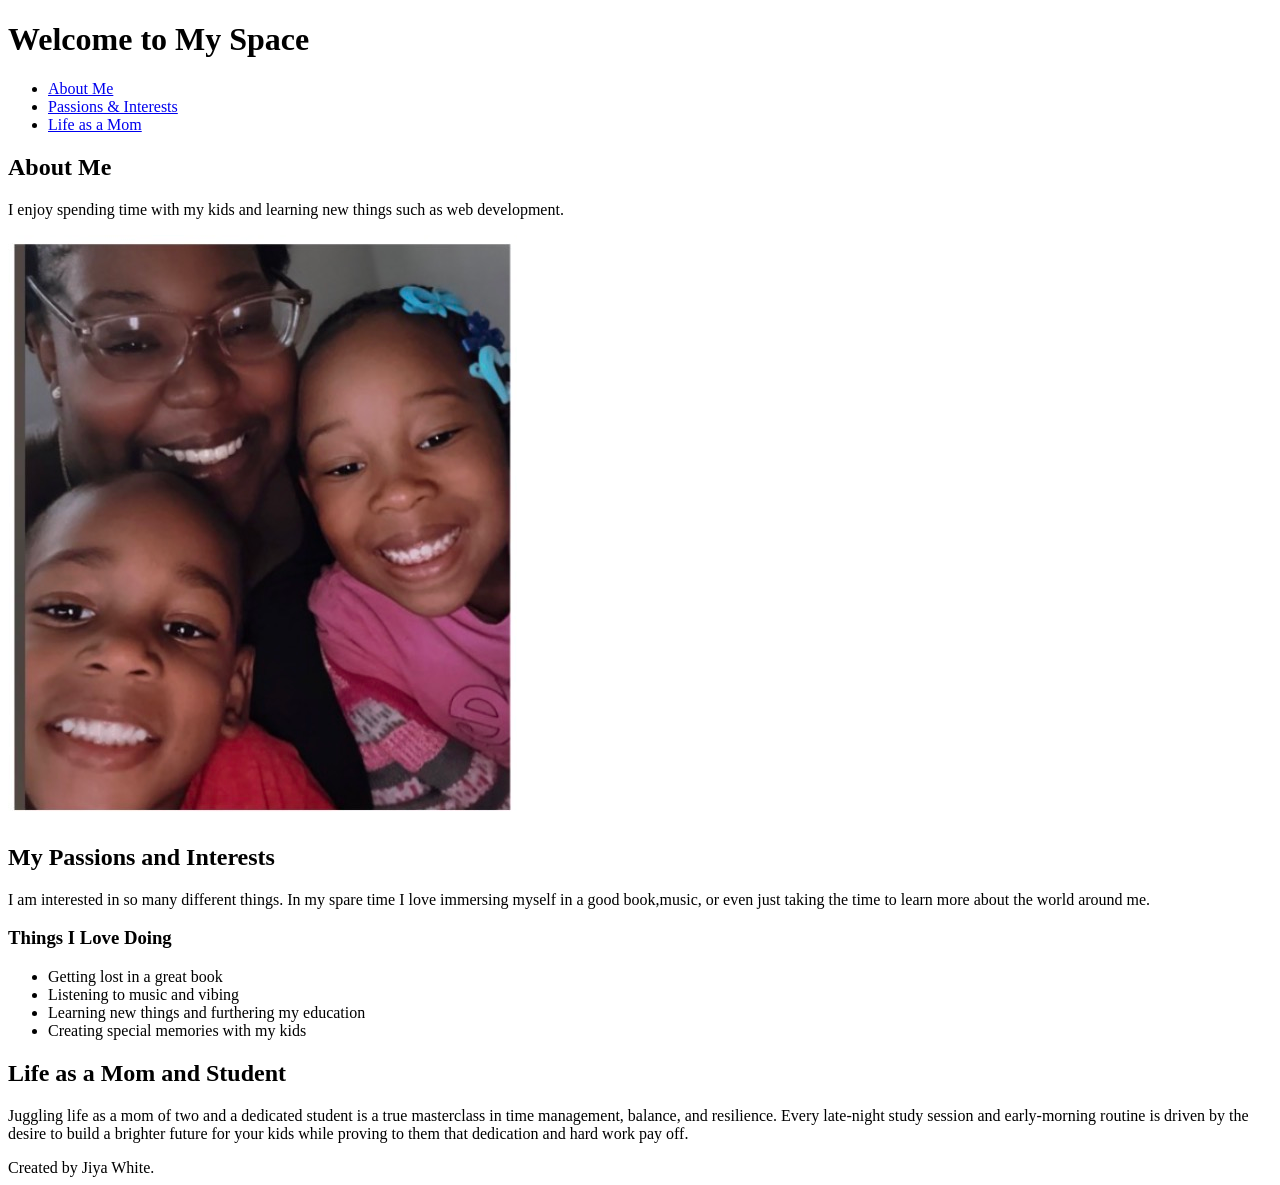
==== index.html @ 9d6f5871 "homework1" ====
<!DOCTYPE html>
<html lang="en">
<head>
<title>Home | Jiya White</title>
</head>
<body>
<header>
        <h1>Welcome to My Space</h1>
        <nav>
            <ul>
                <li><a href="#about">About Me</a></li>
                <li><a href="#hobbies">Passions & Interests</a></li>
                <li><a href="#mom-life">Life as a Mom</a></li>
            </ul>
        </nav>
    </header>

    <main>
        <section id="about">
            <h2>About Me</h2>
<p>I enjoy spending time with my kids and learning new things such as web development.</p>
<img src="IMG_5765.jpg"
alt="Me with my son and daughter">
</section>
<section id="hobbies">
<h2>My Passions and Interests</h2>
<P>I am interested in so many different things. In my spare time I love immersing myself in a good book,music, or even just taking the time to learn more about the world around me.</p>
<article>
            <h3>Things I Love Doing</h3>
            <ul>
                <li>Getting lost in a great book</li>
                <li>Listening to music and vibing</li>
                <li>Learning new things and furthering my education</li>
                <li>Creating special memories with my kids</li>
            </ul>
</section>
<section id="mom-life">
            <h2>Life as a Mom and Student</h2>
            <p>Juggling life as a mom of two and a dedicated student is a true masterclass in time management, balance, and resilience. Every late-night study session and early-morning routine is driven by the desire to build a brighter future for your kids while proving to them that dedication and hard work pay off.</p>
        </section>
</main>
<footer>Created by Jiya White.</footer>
</body>
</html>
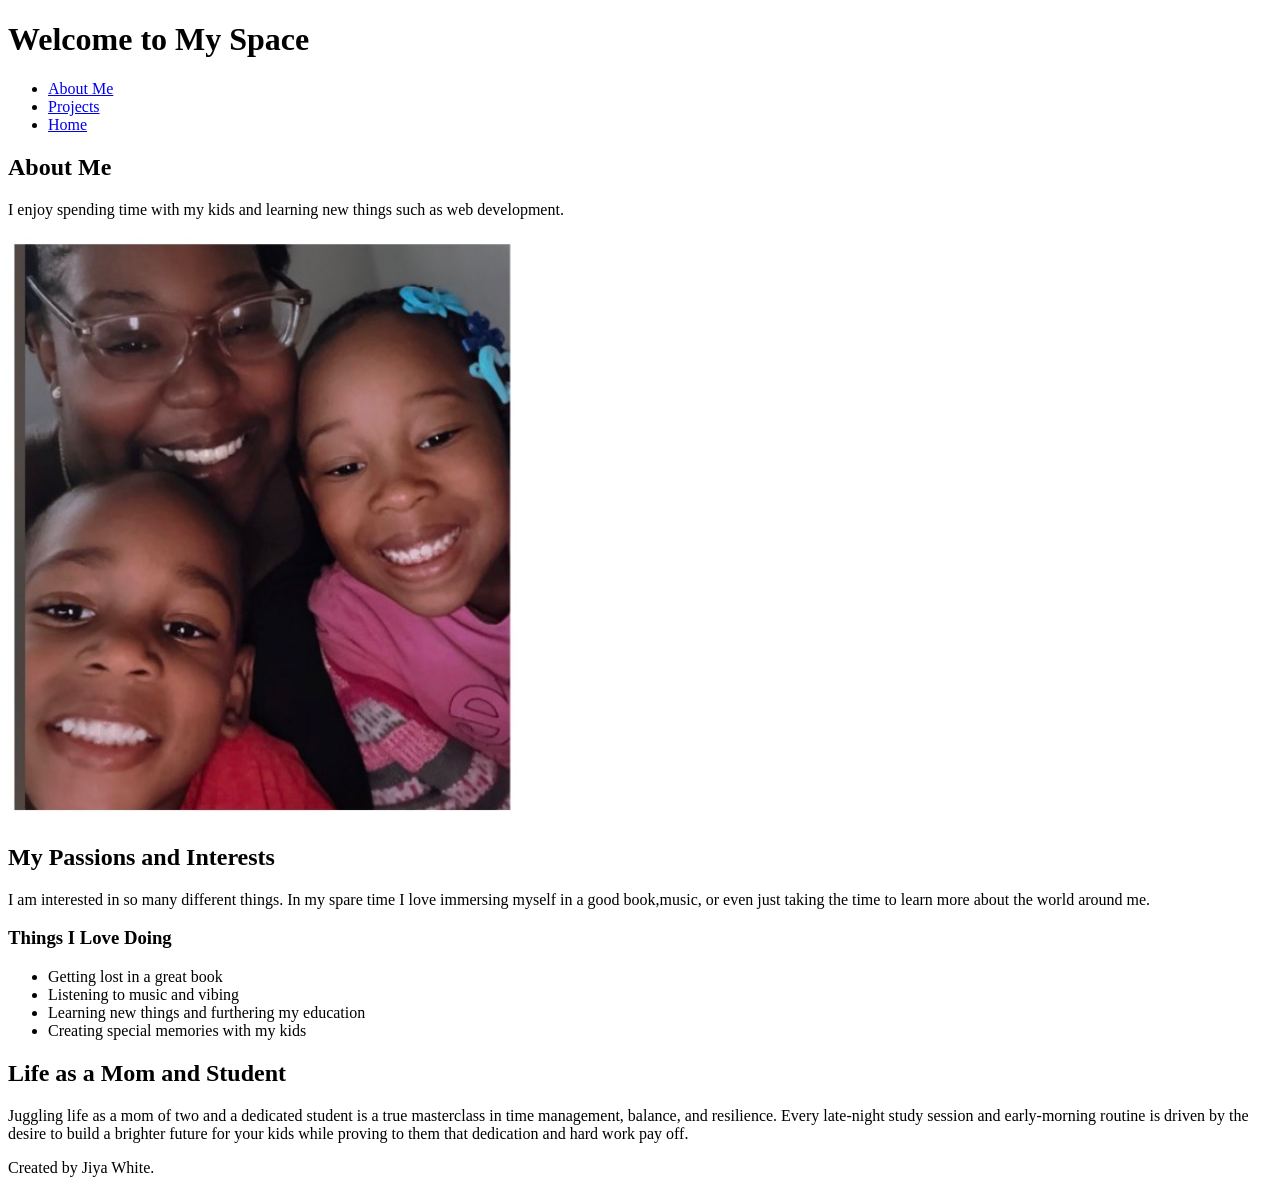
==== commit f8c7a66b: "nav bar" ====
--- a/index.html
+++ b/index.html
@@ -8,15 +8,15 @@
         <h1>Welcome to My Space</h1>
         <nav>
             <ul>
-                <li><a href="#about">About Me</a></li>
-                <li><a href="#hobbies">Passions & Interests</a></li>
-                <li><a href="#mom-life">Life as a Mom</a></li>
+                <li><a href="about.html">About Me</a></li>
+                <li><a href="projects.html">Projects</a></li>
+                <li><a href="index.html">Home</a></li>
             </ul>
         </nav>
     </header>
 
     <main>
-        <section id="about">
+    
             <h2>About Me</h2>
 <p>I enjoy spending time with my kids and learning new things such as web development.</p>
 <img src="IMG_5765.jpg"
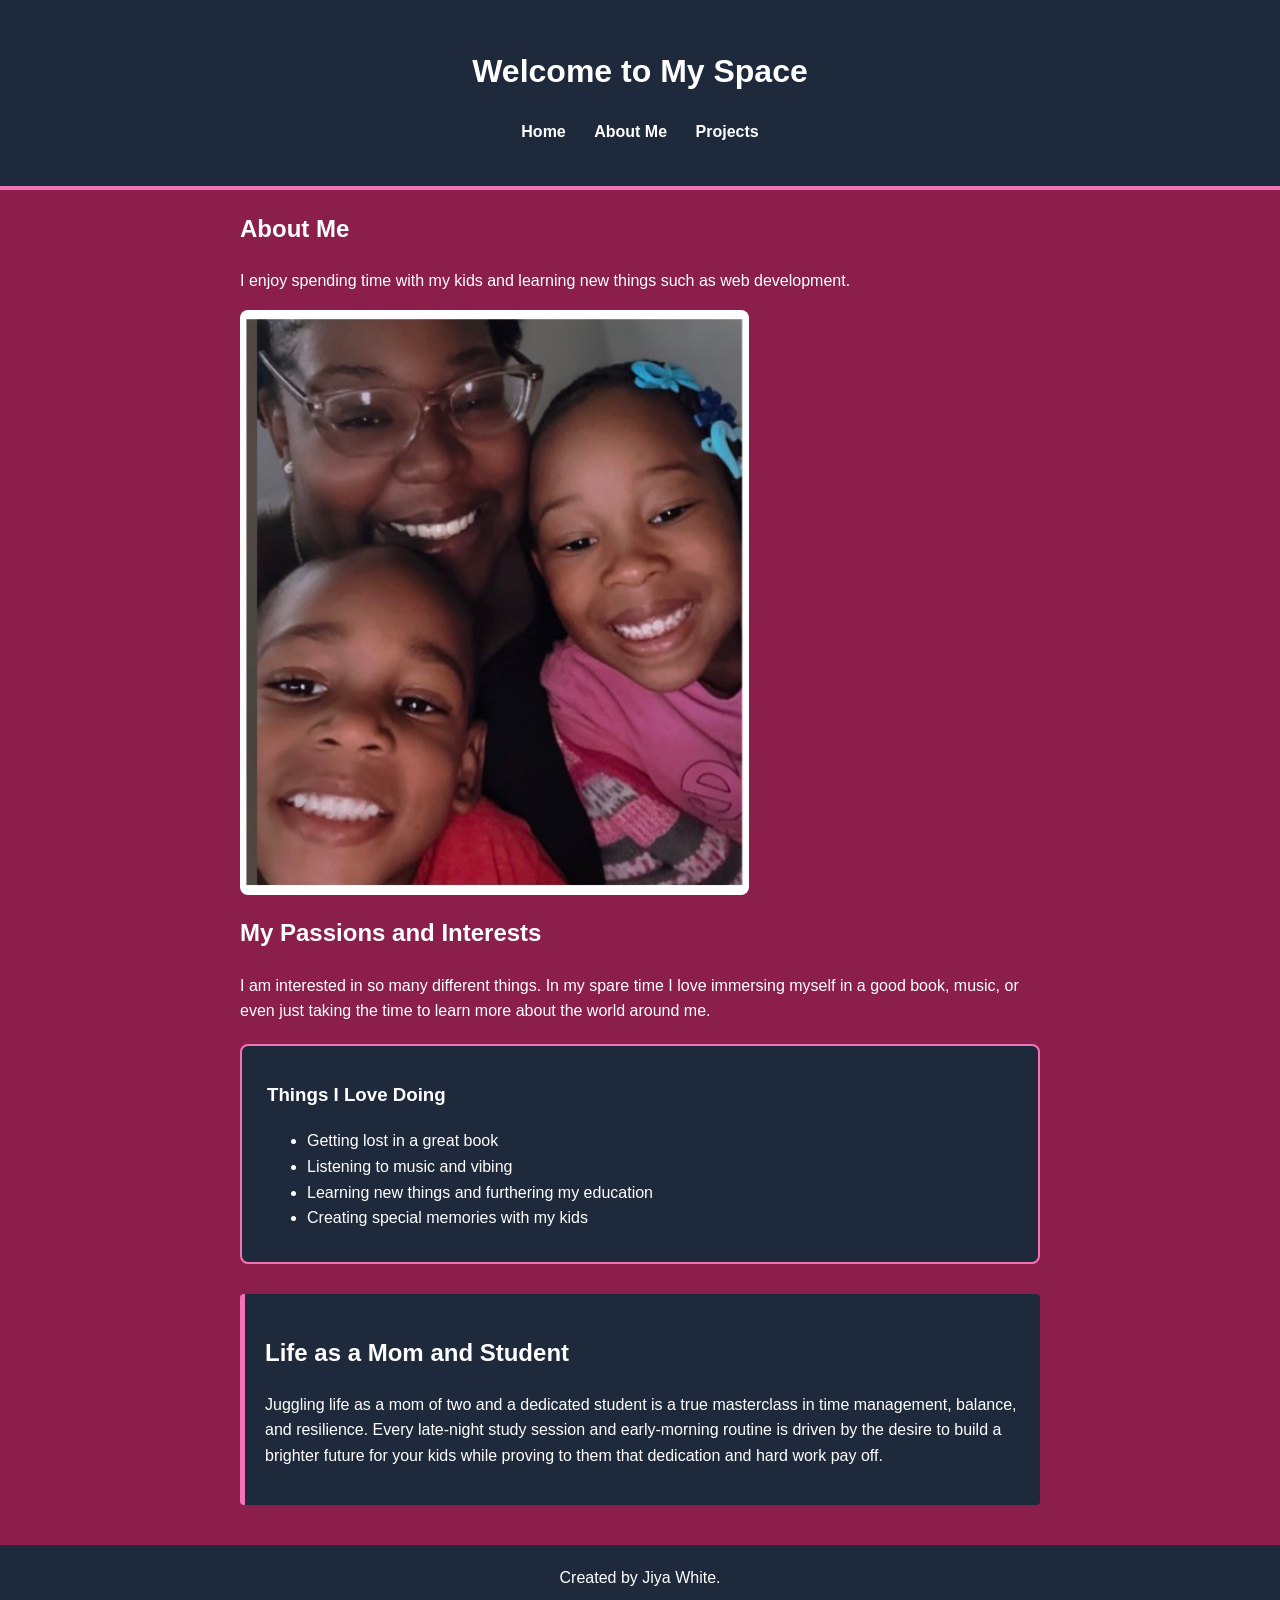
==== commit 5c4acbb7: "added css file" ====
--- a/index.html
+++ b/index.html
@@ -1,44 +1,51 @@
 <!DOCTYPE html>
 <html lang="en">
 <head>
-<title>Home | Jiya White</title>
+    <meta charset="UTF-8">
+    <meta name="viewport" content="width=device-width, initial-scale=1.0">
+    <title>Home | Jiya White</title>
+    
+    <link rel="stylesheet" href="style.css">
 </head>
 <body>
-<header>
+    <header>
         <h1>Welcome to My Space</h1>
         <nav>
             <ul>
+                <li><a href="index.html">Home</a></li>
                 <li><a href="about.html">About Me</a></li>
                 <li><a href="projects.html">Projects</a></li>
-                <li><a href="index.html">Home</a></li>
             </ul>
         </nav>
     </header>
 
     <main>
-    
+        <section id="about-intro">
             <h2>About Me</h2>
-<p>I enjoy spending time with my kids and learning new things such as web development.</p>
-<img src="IMG_5765.jpg"
-alt="Me with my son and daughter">
-</section>
-<section id="hobbies">
-<h2>My Passions and Interests</h2>
-<P>I am interested in so many different things. In my spare time I love immersing myself in a good book,music, or even just taking the time to learn more about the world around me.</p>
-<article>
-            <h3>Things I Love Doing</h3>
-            <ul>
-                <li>Getting lost in a great book</li>
-                <li>Listening to music and vibing</li>
-                <li>Learning new things and furthering my education</li>
-                <li>Creating special memories with my kids</li>
-            </ul>
-</section>
-<section id="mom-life">
+            <p>I enjoy spending time with my kids and learning new things such as web development.</p>
+            <img src="IMG_5765.jpg" alt="Me with my son and daughter" class="profile-img">
+        </section>
+
+        <section id="hobbies">
+            <h2>My Passions and Interests</h2>
+            <p>I am interested in so many different things. In my spare time I love immersing myself in a good book, music, or even just taking the time to learn more about the world around me.</p>
+            <article class="interests-card">
+                <h3>Things I Love Doing</h3>
+                <ul>
+                    <li>Getting lost in a great book</li>
+                    <li>Listening to music and vibing</li>
+                    <li>Learning new things and furthering my education</li>
+                    <li>Creating special memories with my kids</li>
+                </ul>
+            </article>
+        </section>
+
+        <section id="mom-life">
             <h2>Life as a Mom and Student</h2>
             <p>Juggling life as a mom of two and a dedicated student is a true masterclass in time management, balance, and resilience. Every late-night study session and early-morning routine is driven by the desire to build a brighter future for your kids while proving to them that dedication and hard work pay off.</p>
         </section>
-</main>
-<footer>Created by Jiya White.</footer>
+    </main>
+
+    <footer>Created by Jiya White.</footer>
 </body>
 </html>
--- a/style.css
+++ b/style.css
@@ -0,0 +1,81 @@
+body {
+    font-family: Arial, sans-serif;
+    line-height: 1.6;
+    background-color: #8b1e4b;
+    color: #ffffff;
+    margin: 0;
+    padding: 0;
+}
+
+header {
+    background-color: #1e293b;
+    color: #ffffff;
+    text-align: center;
+    padding: 25px 20px;
+    margin-bottom: 20px;
+    border-bottom: 4px solid #f472b6;
+}
+
+main {
+    max-width: 800px;
+    margin: 0 auto;
+    padding: 0 20px;
+}
+
+footer {
+    text-align: center;
+    padding: 20px;
+    background-color: #1e293b;
+    color: #ffffff;
+    margin-top: 40px;
+}
+
+nav ul {
+    list-style: none;
+    padding: 0;
+}
+
+nav li {
+    display: inline;
+    margin: 0 12px;
+}
+
+nav a {
+    color: #ffffff;
+    text-decoration: none;
+    font-weight: bold;
+}
+
+nav a:hover {
+    color: #f472b6;
+}
+
+.interests-card {
+    background-color: #1e293b;
+    color: #ffffff;
+    border: 2px solid #f472b6;
+    border-radius: 8px;
+    padding: 15px 25px;
+    margin: 20px 0;
+}
+
+.profile-img {
+    max-width: 100%;
+    height: auto;
+    border-radius: 8px;
+    display: block;
+    margin: 15px 0;
+}
+
+#mom-life {
+    background-color: #1e293b;
+    color: #ffffff;
+    border-left: 5px solid #f472b6;
+    border-radius: 4px;
+    padding: 20px;
+    margin: 25px 0;
+}
+
+#hobbies {
+    margin-bottom: 30px;
+}
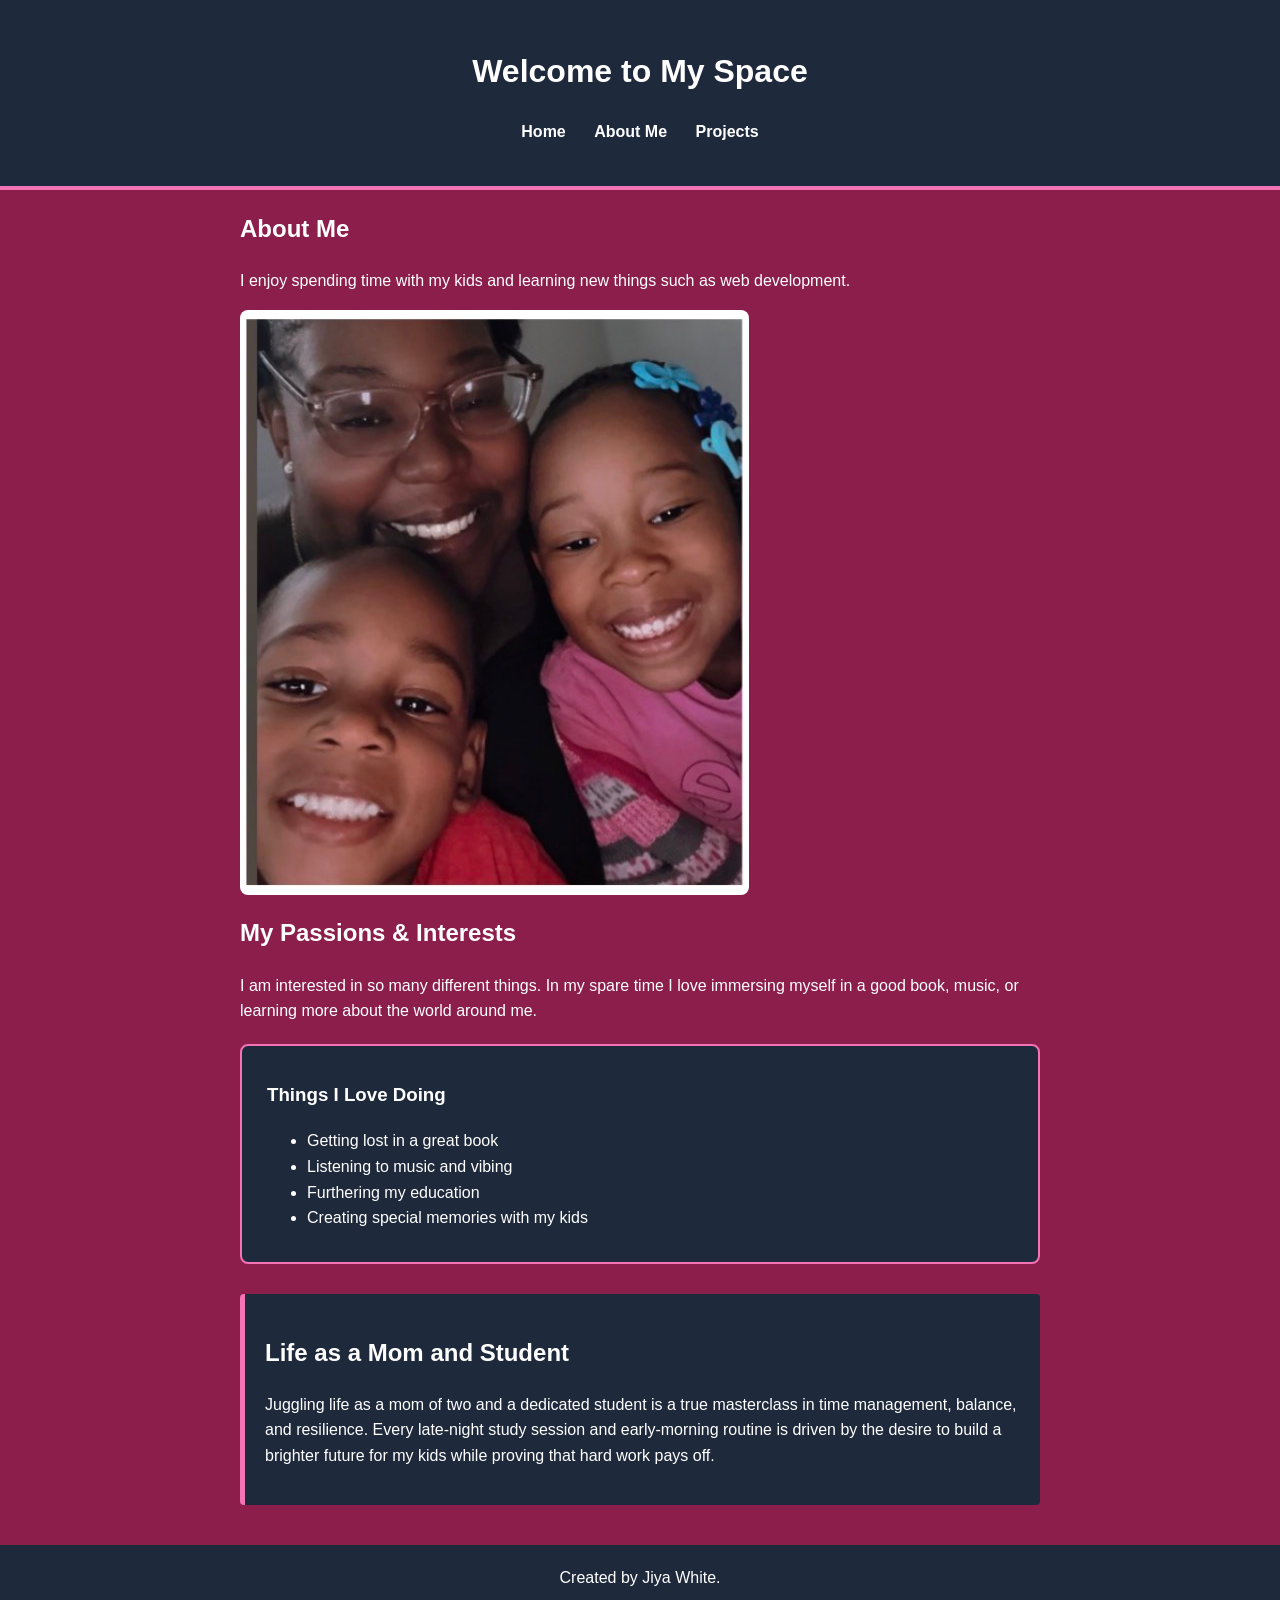
==== commit c78f7ead: "Updated index.html for responsive design assignment" ====
--- a/index.html
+++ b/index.html
@@ -4,14 +4,13 @@
     <meta charset="UTF-8">
     <meta name="viewport" content="width=device-width, initial-scale=1.0">
     <title>Home | Jiya White</title>
-    
     <link rel="stylesheet" href="style.css">
 </head>
 <body>
     <header>
         <h1>Welcome to My Space</h1>
         <nav>
-            <ul>
+            <ul class="nav-links">
                 <li><a href="index.html">Home</a></li>
                 <li><a href="about.html">About Me</a></li>
                 <li><a href="projects.html">Projects</a></li>
@@ -19,30 +18,30 @@
         </nav>
     </header>
 
-    <main>
-        <section id="about-intro">
+    <main class="page-layout">
+        <section id="about-intro" class="card">
             <h2>About Me</h2>
             <p>I enjoy spending time with my kids and learning new things such as web development.</p>
             <img src="IMG_5765.jpg" alt="Me with my son and daughter" class="profile-img">
         </section>
 
-        <section id="hobbies">
-            <h2>My Passions and Interests</h2>
-            <p>I am interested in so many different things. In my spare time I love immersing myself in a good book, music, or even just taking the time to learn more about the world around me.</p>
+        <section id="hobbies" class="card">
+            <h2>My Passions & Interests</h2>
+            <p>I am interested in so many different things. In my spare time I love immersing myself in a good book, music, or learning more about the world around me.</p>
             <article class="interests-card">
                 <h3>Things I Love Doing</h3>
                 <ul>
                     <li>Getting lost in a great book</li>
                     <li>Listening to music and vibing</li>
-                    <li>Learning new things and furthering my education</li>
+                    <li>Furthering my education</li>
                     <li>Creating special memories with my kids</li>
                 </ul>
             </article>
         </section>
 
-        <section id="mom-life">
+        <section id="mom-life" class="card">
             <h2>Life as a Mom and Student</h2>
-            <p>Juggling life as a mom of two and a dedicated student is a true masterclass in time management, balance, and resilience. Every late-night study session and early-morning routine is driven by the desire to build a brighter future for your kids while proving to them that dedication and hard work pay off.</p>
+            <p>Juggling life as a mom of two and a dedicated student is a true masterclass in time management, balance, and resilience. Every late-night study session and early-morning routine is driven by the desire to build a brighter future for my kids while proving that hard work pays off.</p>
         </section>
     </main>
 
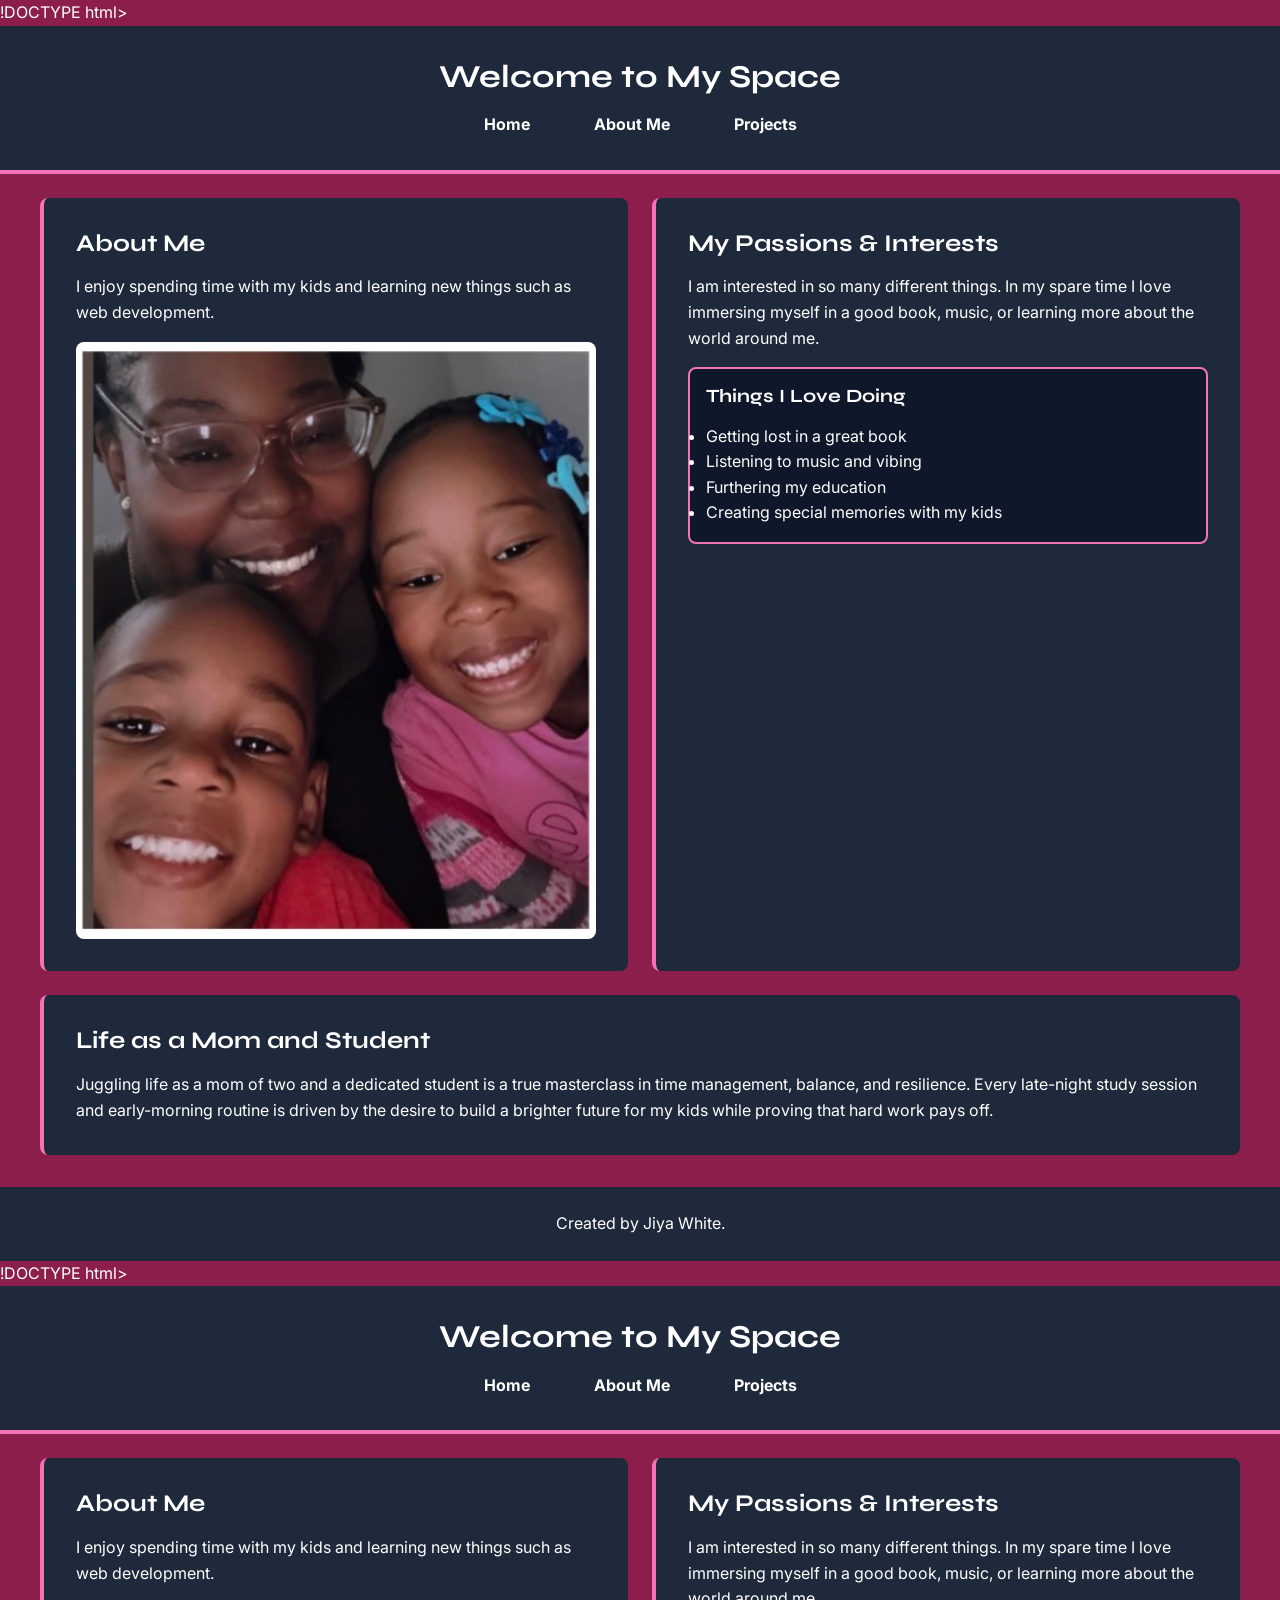
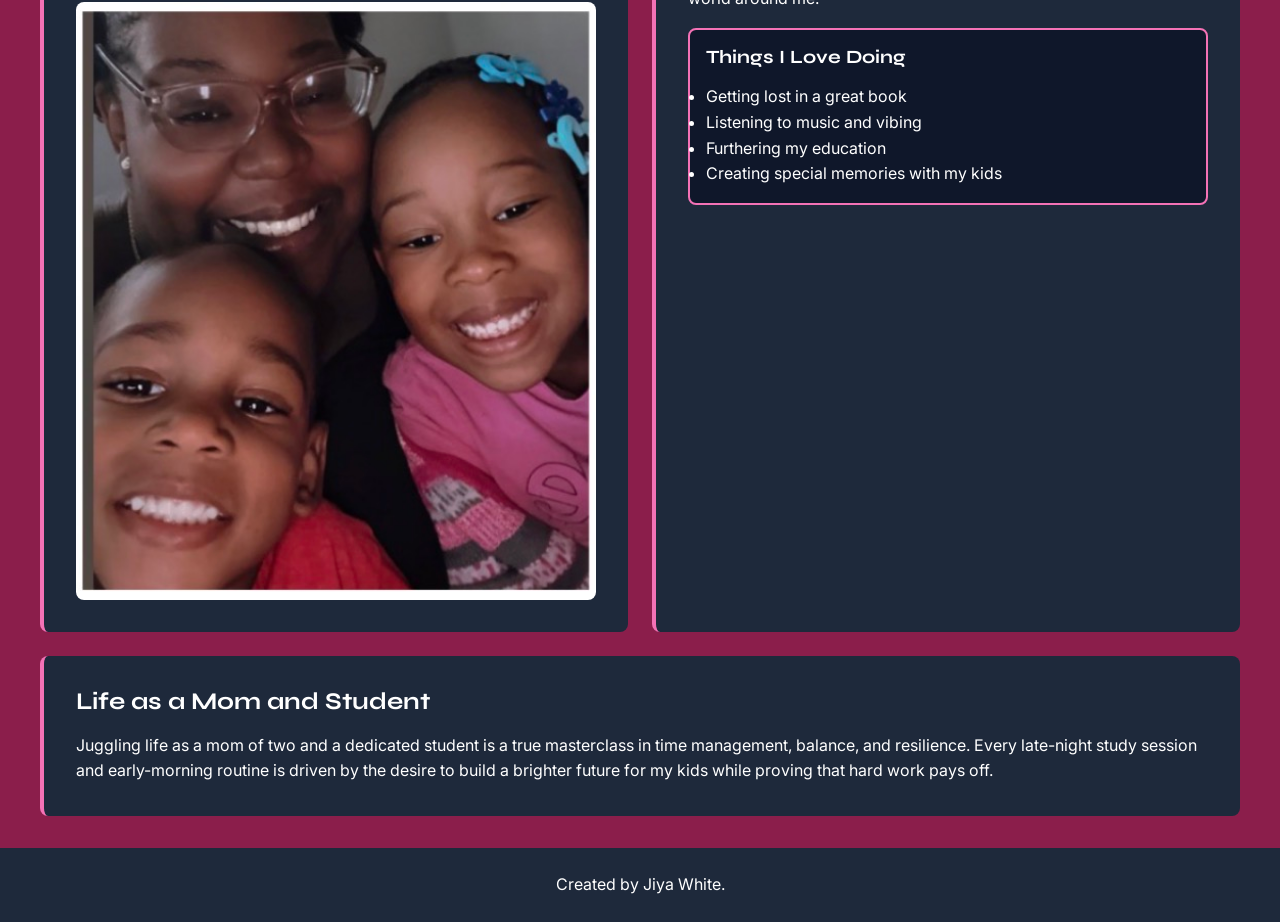
==== commit 6432b5c6: "Added  responsive CSS styling and Google Fonts" ====
--- a/index.html
+++ b/index.html
@@ -1,4 +1,56 @@
-<!DOCTYPE html>
+!DOCTYPE html>
+<html lang="en">
+<head>
+    <meta charset="UTF-8">
+    <meta name="viewport" content="width=device-width, initial-scale=1.0">
+    <title>Home | Jiya White</title>
+    <link rel="preconnect" href="https://fonts.googleapis.com">
+    <link rel="preconnect" href="https://fonts.gstatic.com" crossorigin>
+    <link href="https://fonts.googleapis.com/css2?family=Inter:wght@400;500;600&family=Syne:wght@600;700;800&display=swap" rel="stylesheet">
+    <link rel="stylesheet" href="style.css">
+</head>
+<body>
+    <header>
+        <h1>Welcome to My Space</h1>
+        <nav>
+            <ul class="nav-links">
+                <li><a href="index.html">Home</a></li>
+                <li><a href="about.html">About Me</a></li>
+                <li><a href="projects.html">Projects</a></li>
+            </ul>
+        </nav>
+    </header>
+
+    <main class="page-layout">
+        <section id="about-intro" class="card">
+            <h2>About Me</h2>
+            <p>I enjoy spending time with my kids and learning new things such as web development.</p>
+            <img src="IMG_5765.jpg" alt="Me with my son and daughter" class="profile-img">
+        </section>
+
+        <section id="hobbies" class="card">
+            <h2>My Passions & Interests</h2>
+            <p>I am interested in so many different things. In my spare time I love immersing myself in a good book, music, or learning more about the world around me.</p>
+            <article class="interests-card">
+                <h3>Things I Love Doing</h3>
+                <ul>
+                    <li>Getting lost in a great book</li>
+                    <li>Listening to music and vibing</li>
+                    <li>Furthering my education</li>
+                    <li>Creating special memories with my kids</li>
+                </ul>
+            </article>
+        </section>
+
+        <section id="mom-life" class="card">
+            <h2>Life as a Mom and Student</h2>
+            <p>Juggling life as a mom of two and a dedicated student is a true masterclass in time management, balance, and resilience. Every late-night study session and early-morning routine is driven by the desire to build a brighter future for my kids while proving that hard work pays off.</p>
+        </section>
+    </main>
+
+    <footer>Created by Jiya White.</footer>
+</body>
+</html>!DOCTYPE html>
 <html lang="en">
 <head>
     <meta charset="UTF-8">
--- a/style.css
+++ b/style.css
@@ -1,81 +1,154 @@
+* {
+    box-sizing: border-box;
+    margin: 0;
+    padding: 0;
+}
+
+:root {
+    --font-heading: 'Syne', sans-serif;
+    --font-body: 'Inter', sans-serif;
+    --space-8: 8px;
+    --space-16: 16px;
+    --space-24: 24px;
+    --space-32: 32px;
+}
+
 body {
-    font-family: Arial, sans-serif;
+    font-family: var(--font-body);
     line-height: 1.6;
     background-color: #8b1e4b;
     color: #ffffff;
     margin: 0;
     padding: 0;
+    overflow-x: hidden;
+}
+
+h1, h2, h3 {
+    font-family: var(--font-heading);
+    line-height: 1.2;
+    margin-bottom: var(--space-16);
 }
 
 header {
     background-color: #1e293b;
-    color: #ffffff;
+    padding: var(--space-24) var(--space-16);
     text-align: center;
-    padding: 25px 20px;
-    margin-bottom: 20px;
     border-bottom: 4px solid #f472b6;
 }
 
-main {
-    max-width: 800px;
-    margin: 0 auto;
-    padding: 0 20px;
+.nav-links {
+    list-style: none;
+    padding: 0;
+    margin: var(--space-16) 0 0 0;
+    display: flex;
+    justify-content: center;
+    gap: var(--space-16);
+    flex-wrap: wrap;
+}
+
+.nav-links a {
+    color: #ffffff;
+    text-decoration: none;
+    font-weight: bold;
+    padding: var(--space-8) var(--space-16);
+    transition: color 0.2s ease;
+}
+
+.nav-links a:hover {
+    color: #f472b6;
+}
+
+.page-layout {
+    width: 100%;
+    max-width: 1200px;
+    margin: var(--space-24) auto;
+    padding: 0 var(--space-16);
+    display: flex;
+    flex-direction: column;
+    gap: var(--space-24);
+}
+
+.card {
+    background-color: #1e293b;
+    border-radius: var(--space-8);
+    padding: var(--space-24);
+    width: 100%;
+}
+
+.interests-card {
+    background-color: #0f172a;
+    border: 2px solid #f472b6;
+    border-radius: var(--space-8);
+    padding: var(--space-16);
+    margin-top: var(--space-16);
+}
+
+.profile-img {
+    width: 100%;
+    max-width: 100%;
+    height: auto;
+    border-radius: var(--space-8);
+    display: block;
+    margin-top: var(--space-16);
+}
+
+#about-intro {
+    border-left: 4px solid #f472b6;
+}
+
+#hobbies {
+    border-left: 4px solid #f472b6;
+}
+
+#mom-life {
+    border-left: 4px solid #f472b6;
 }
 
 footer {
     text-align: center;
-    padding: 20px;
+    padding: var(--space-24);
     background-color: #1e293b;
-    color: #ffffff;
-    margin-top: 40px;
+    margin-top: var(--space-32);
 }
 
-nav ul {
-    list-style: none;
-    padding: 0;
+@media (min-width: 768px) {
+    header {
+        padding: var(--space-32) var(--space-24);
+    }
+
+    .nav-links {
+        gap: var(--space-32);
+    }
+
+    .page-layout {
+        padding: 0 var(--space-24);
+    }
+
+    .card {
+        padding: var(--space-32);
+    }
 }
 
-nav li {
-    display: inline;
-    margin: 0 12px;
-}
+@media (min-width: 1200px) {
+    .page-layout {
+        display: grid;
+        grid-template-columns: 1fr 1fr;
+        grid-template-areas: 
+            "about hobbies"
+            "momlife momlife";
+        gap: var(--space-24);
+        padding: 0;
+    }
 
-nav a {
-    color: #ffffff;
-    text-decoration: none;
-    font-weight: bold;
-}
+    #about-intro {
+        grid-area: about;
+    }
 
-nav a:hover {
-    color: #f472b6;
-}
+    #hobbies {
+        grid-area: hobbies;
+    }
 
-.interests-card {
-    background-color: #1e293b;
-    color: #ffffff;
-    border: 2px solid #f472b6;
-    border-radius: 8px;
-    padding: 15px 25px;
-    margin: 20px 0;
-}
-
-.profile-img {
-    max-width: 100%;
-    height: auto;
-    border-radius: 8px;
-    display: block;
-    margin: 15px 0;
-}
-
-#mom-life {
-    background-color: #1e293b;
-    color: #ffffff;
-    border-left: 5px solid #f472b6;
-    border-radius: 4px;
-    padding: 20px;
-    margin: 25px 0;
-}
-
-#hobbies {
-    margin-bottom: 30px;
+    #mom-life {
+        grid-area: momlife;
+    }
 }
--- a/style.css
+++ b/style.css
@@ -1,81 +1,154 @@
+* {
+    box-sizing: border-box;
+    margin: 0;
+    padding: 0;
+}
+
+:root {
+    --font-heading: 'Syne', sans-serif;
+    --font-body: 'Inter', sans-serif;
+    --space-8: 8px;
+    --space-16: 16px;
+    --space-24: 24px;
+    --space-32: 32px;
+}
+
 body {
-    font-family: Arial, sans-serif;
+    font-family: var(--font-body);
     line-height: 1.6;
     background-color: #8b1e4b;
     color: #ffffff;
     margin: 0;
     padding: 0;
+    overflow-x: hidden;
+}
+
+h1, h2, h3 {
+    font-family: var(--font-heading);
+    line-height: 1.2;
+    margin-bottom: var(--space-16);
 }
 
 header {
     background-color: #1e293b;
-    color: #ffffff;
+    padding: var(--space-24) var(--space-16);
     text-align: center;
-    padding: 25px 20px;
-    margin-bottom: 20px;
     border-bottom: 4px solid #f472b6;
 }
 
-main {
-    max-width: 800px;
-    margin: 0 auto;
-    padding: 0 20px;
+.nav-links {
+    list-style: none;
+    padding: 0;
+    margin: var(--space-16) 0 0 0;
+    display: flex;
+    justify-content: center;
+    gap: var(--space-16);
+    flex-wrap: wrap;
+}
+
+.nav-links a {
+    color: #ffffff;
+    text-decoration: none;
+    font-weight: bold;
+    padding: var(--space-8) var(--space-16);
+    transition: color 0.2s ease;
+}
+
+.nav-links a:hover {
+    color: #f472b6;
+}
+
+.page-layout {
+    width: 100%;
+    max-width: 1200px;
+    margin: var(--space-24) auto;
+    padding: 0 var(--space-16);
+    display: flex;
+    flex-direction: column;
+    gap: var(--space-24);
+}
+
+.card {
+    background-color: #1e293b;
+    border-radius: var(--space-8);
+    padding: var(--space-24);
+    width: 100%;
+}
+
+.interests-card {
+    background-color: #0f172a;
+    border: 2px solid #f472b6;
+    border-radius: var(--space-8);
+    padding: var(--space-16);
+    margin-top: var(--space-16);
+}
+
+.profile-img {
+    width: 100%;
+    max-width: 100%;
+    height: auto;
+    border-radius: var(--space-8);
+    display: block;
+    margin-top: var(--space-16);
+}
+
+#about-intro {
+    border-left: 4px solid #f472b6;
+}
+
+#hobbies {
+    border-left: 4px solid #f472b6;
+}
+
+#mom-life {
+    border-left: 4px solid #f472b6;
 }
 
 footer {
     text-align: center;
-    padding: 20px;
+    padding: var(--space-24);
     background-color: #1e293b;
-    color: #ffffff;
-    margin-top: 40px;
+    margin-top: var(--space-32);
 }
 
-nav ul {
-    list-style: none;
-    padding: 0;
+@media (min-width: 768px) {
+    header {
+        padding: var(--space-32) var(--space-24);
+    }
+
+    .nav-links {
+        gap: var(--space-32);
+    }
+
+    .page-layout {
+        padding: 0 var(--space-24);
+    }
+
+    .card {
+        padding: var(--space-32);
+    }
 }
 
-nav li {
-    display: inline;
-    margin: 0 12px;
-}
+@media (min-width: 1200px) {
+    .page-layout {
+        display: grid;
+        grid-template-columns: 1fr 1fr;
+        grid-template-areas: 
+            "about hobbies"
+            "momlife momlife";
+        gap: var(--space-24);
+        padding: 0;
+    }
 
-nav a {
-    color: #ffffff;
-    text-decoration: none;
-    font-weight: bold;
-}
+    #about-intro {
+        grid-area: about;
+    }
 
-nav a:hover {
-    color: #f472b6;
-}
+    #hobbies {
+        grid-area: hobbies;
+    }
 
-.interests-card {
-    background-color: #1e293b;
-    color: #ffffff;
-    border: 2px solid #f472b6;
-    border-radius: 8px;
-    padding: 15px 25px;
-    margin: 20px 0;
-}
-
-.profile-img {
-    max-width: 100%;
-    height: auto;
-    border-radius: 8px;
-    display: block;
-    margin: 15px 0;
-}
-
-#mom-life {
-    background-color: #1e293b;
-    color: #ffffff;
-    border-left: 5px solid #f472b6;
-    border-radius: 4px;
-    padding: 20px;
-    margin: 25px 0;
-}
-
-#hobbies {
-    margin-bottom: 30px;
+    #mom-life {
+        grid-area: momlife;
+    }
 }
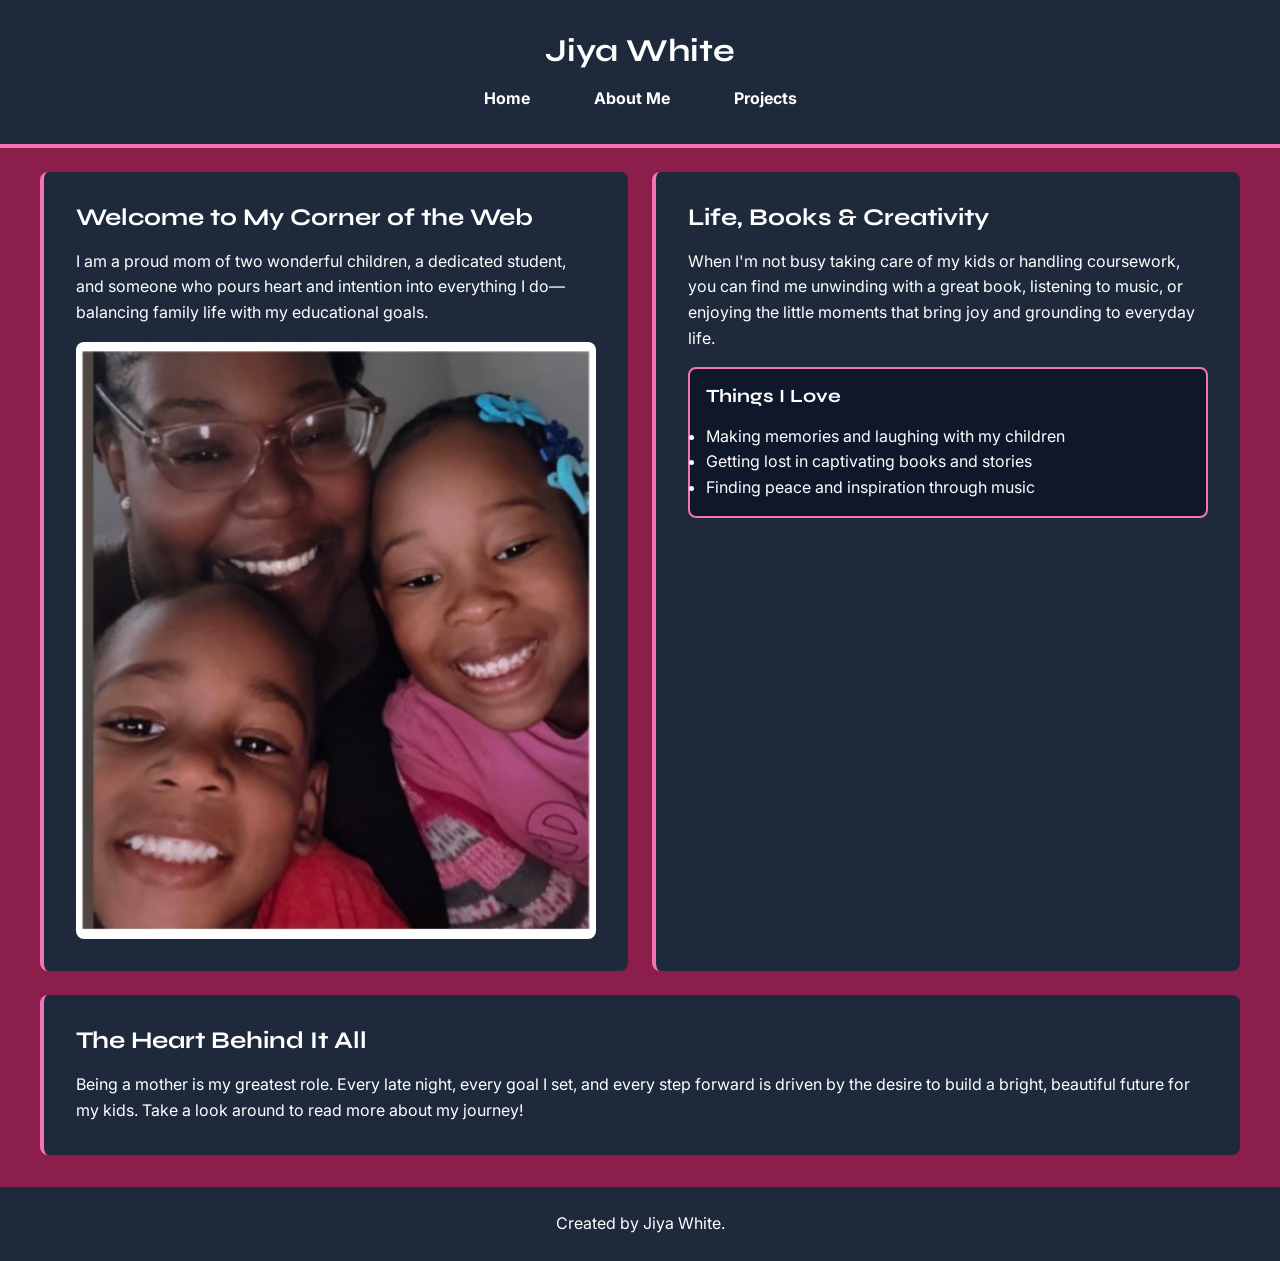
==== commit edd93ff7: "updated code" ====
--- a/index.html
+++ b/index.html
@@ -1,9 +1,9 @@
-!DOCTYPE html>
+<!DOCTYPE html>
 <html lang="en">
 <head>
     <meta charset="UTF-8">
     <meta name="viewport" content="width=device-width, initial-scale=1.0">
-    <title>Home | Jiya White</title>
+    <title>Jiya White | Personal Portfolio</title>
     <link rel="preconnect" href="https://fonts.googleapis.com">
     <link rel="preconnect" href="https://fonts.gstatic.com" crossorigin>
     <link href="https://fonts.googleapis.com/css2?family=Inter:wght@400;500;600&family=Syne:wght@600;700;800&display=swap" rel="stylesheet">
@@ -11,7 +11,7 @@
 </head>
 <body>
     <header>
-        <h1>Welcome to My Space</h1>
+        <h1>Jiya White</h1>
         <nav>
             <ul class="nav-links">
                 <li><a href="index.html">Home</a></li>
@@ -23,77 +23,27 @@
 
     <main class="page-layout">
         <section id="about-intro" class="card">
-            <h2>About Me</h2>
-            <p>I enjoy spending time with my kids and learning new things such as web development.</p>
-            <img src="IMG_5765.jpg" alt="Me with my son and daughter" class="profile-img">
+            <h2>Welcome to My Corner of the Web</h2>
+            <p>I am a proud mom of two wonderful children, a dedicated student, and someone who pours heart and intention into everything I do—balancing family life with my educational goals.</p>
+            <img src="IMG_5765.jpg" alt="Profile photo of Jiya White" class="profile-img">
         </section>
 
         <section id="hobbies" class="card">
-            <h2>My Passions & Interests</h2>
-            <p>I am interested in so many different things. In my spare time I love immersing myself in a good book, music, or learning more about the world around me.</p>
+            <h2>Life, Books & Creativity</h2>
+            <p>When I'm not busy taking care of my kids or handling coursework, you can find me unwinding with a great book, listening to music, or enjoying the little moments that bring joy and grounding to everyday life.</p>
             <article class="interests-card">
-                <h3>Things I Love Doing</h3>
+                <h3>Things I Love</h3>
                 <ul>
-                    <li>Getting lost in a great book</li>
-                    <li>Listening to music and vibing</li>
-                    <li>Furthering my education</li>
-                    <li>Creating special memories with my kids</li>
+                    <li>Making memories and laughing with my children</li>
+                    <li>Getting lost in captivating books and stories</li>
+                    <li>Finding peace and inspiration through music</li>
                 </ul>
             </article>
         </section>
 
         <section id="mom-life" class="card">
-            <h2>Life as a Mom and Student</h2>
-            <p>Juggling life as a mom of two and a dedicated student is a true masterclass in time management, balance, and resilience. Every late-night study session and early-morning routine is driven by the desire to build a brighter future for my kids while proving that hard work pays off.</p>
-        </section>
-    </main>
-
-    <footer>Created by Jiya White.</footer>
-</body>
-</html>!DOCTYPE html>
-<html lang="en">
-<head>
-    <meta charset="UTF-8">
-    <meta name="viewport" content="width=device-width, initial-scale=1.0">
-    <title>Home | Jiya White</title>
-    <link rel="stylesheet" href="style.css">
-</head>
-<body>
-    <header>
-        <h1>Welcome to My Space</h1>
-        <nav>
-            <ul class="nav-links">
-                <li><a href="index.html">Home</a></li>
-                <li><a href="about.html">About Me</a></li>
-                <li><a href="projects.html">Projects</a></li>
-            </ul>
-        </nav>
-    </header>
-
-    <main class="page-layout">
-        <section id="about-intro" class="card">
-            <h2>About Me</h2>
-            <p>I enjoy spending time with my kids and learning new things such as web development.</p>
-            <img src="IMG_5765.jpg" alt="Me with my son and daughter" class="profile-img">
-        </section>
-
-        <section id="hobbies" class="card">
-            <h2>My Passions & Interests</h2>
-            <p>I am interested in so many different things. In my spare time I love immersing myself in a good book, music, or learning more about the world around me.</p>
-            <article class="interests-card">
-                <h3>Things I Love Doing</h3>
-                <ul>
-                    <li>Getting lost in a great book</li>
-                    <li>Listening to music and vibing</li>
-                    <li>Furthering my education</li>
-                    <li>Creating special memories with my kids</li>
-                </ul>
-            </article>
-        </section>
-
-        <section id="mom-life" class="card">
-            <h2>Life as a Mom and Student</h2>
-            <p>Juggling life as a mom of two and a dedicated student is a true masterclass in time management, balance, and resilience. Every late-night study session and early-morning routine is driven by the desire to build a brighter future for my kids while proving that hard work pays off.</p>
+            <h2>The Heart Behind It All</h2>
+            <p>Being a mother is my greatest role. Every late night, every goal I set, and every step forward is driven by the desire to build a bright, beautiful future for my kids. Take a look around to read more about my journey!</p>
         </section>
     </main>
 
